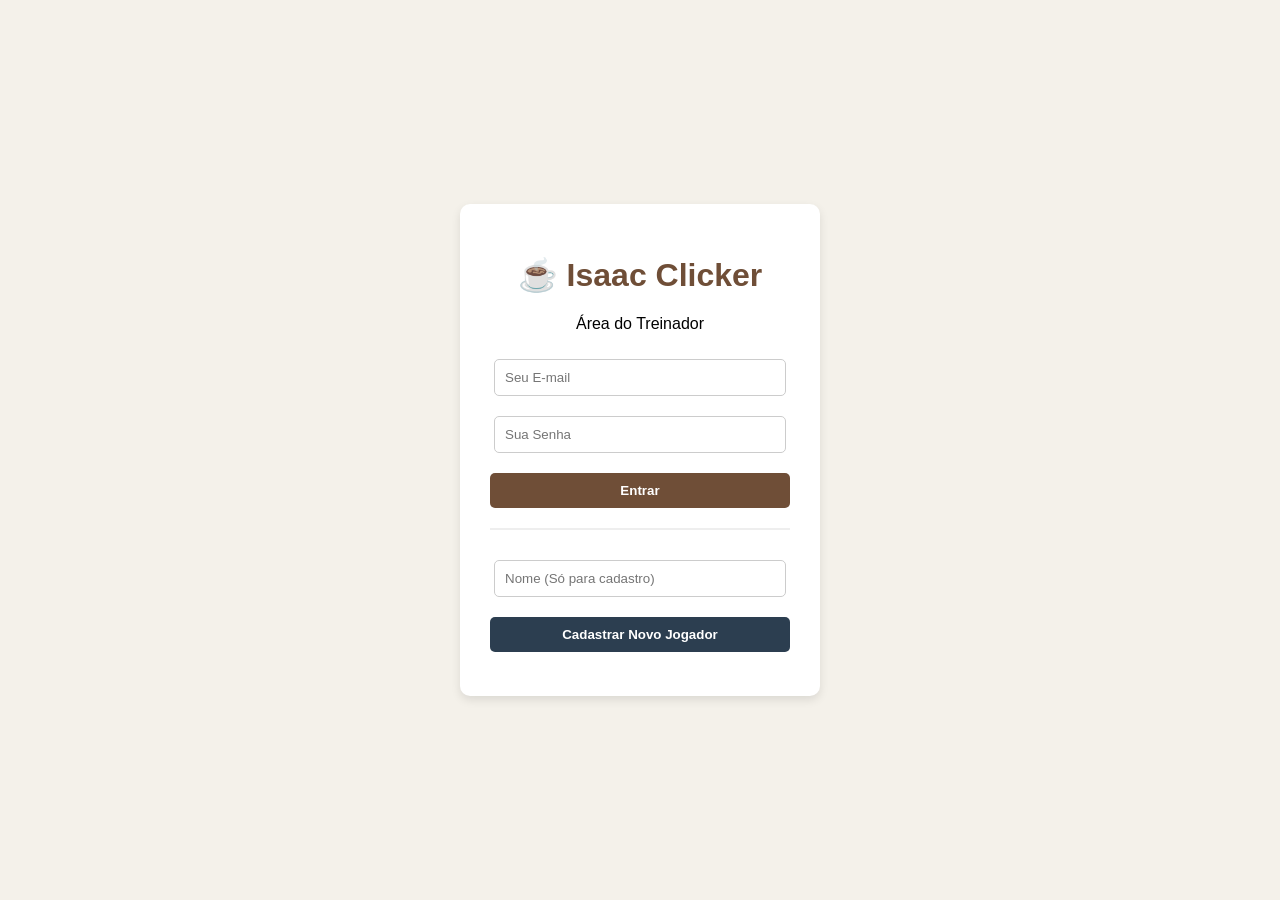
==== front-end/index.html @ 6835fd47 "back atualizado" ====
<!DOCTYPE html>
<html lang="pt-BR">
<head>
    <meta charset="UTF-8">
    <meta name="viewport" content="width=device-width, initial-scale=1.0">
    <title>Isaac Clicker - Login</title>
    <style>
        body { font-family: 'Segoe UI', Tahoma, Geneva, Verdana, sans-serif; background-color: #f4f1ea; display: flex; justify-content: center; align-items: center; height: 100vh; margin: 0; }
        .container { background: white; padding: 30px; border-radius: 10px; box-shadow: 0 4px 10px rgba(0,0,0,0.1); text-align: center; width: 300px; }
        input { width: 90%; padding: 10px; margin: 10px 0; border: 1px solid #ccc; border-radius: 5px; }
        button { width: 100%; padding: 10px; margin-top: 10px; border: none; border-radius: 5px; cursor: pointer; font-weight: bold; }
        .btn-login { background-color: #6f4e37; color: white; }
        .btn-cadastro { background-color: #2c3e50; color: white; }
        h1 { color: #6f4e37; } /* Cor de café */
    </style>
</head>
<body>

<div class="container">
    <h1>☕ Isaac Clicker</h1>
    <p>Área do Treinador</p>
    
    <input type="email" id="email" placeholder="Seu E-mail" required>
    <input type="password" id="senha" placeholder="Sua Senha" required>
    
    <button class="btn-login" onclick="fazerLogin()">Entrar</button>
    <hr style="margin: 20px 0; border: 0.5px solid #eee;">
    <input type="text" id="nome" placeholder="Nome (Só para cadastro)">
    <button class="btn-cadastro" onclick="fazerCadastro()">Cadastrar Novo Jogador</button>
    
    <p id="mensagem" style="color: red; font-size: 14px;"></p>
</div>

<script src="js/api.js"></script>
<script>
    async function fazerLogin() {
        const email = document.getElementById('email').value;
        const senha = document.getElementById('senha').value;
        
        try {
            const response = await fetch(`${BASE_URL}/jogadores/login`, {
                method: 'POST',
                headers: { 'Content-Type': 'application/json' },
                body: JSON.stringify({ email, senha })
            });
            const data = await response.json();
            
            if (response.ok) {
                // Salva o ID no navegador e vai pro jogo!
                localStorage.setItem("jogador_id", data.jogador_id);
                window.location.href = "game.html";
            } else {
                document.getElementById('mensagem').innerText = data.detail || "Erro ao logar.";
            }
        } catch (error) {
            console.error("Erro de conexão:", error);
        }
    }

    async function fazerCadastro() {
        const nome = document.getElementById('nome').value;
        const email = document.getElementById('email').value;
        const senha = document.getElementById('senha').value;

        try {
            const response = await fetch(`${BASE_URL}/jogadores/`, {
                method: 'POST',
                headers: { 'Content-Type': 'application/json' },
                body: JSON.stringify({ nome, email, senha })
            });
            const data = await response.json();

            if (response.ok) {
                document.getElementById('mensagem').style.color = "green";
                document.getElementById('mensagem').innerText = "Cadastro realizado! Faça login.";
            } else {
                document.getElementById('mensagem').innerText = data.detail || "Erro ao cadastrar.";
            }
        } catch (error) {
            console.error("Erro de conexão:", error);
        }
    }
</script>
</body>
</html>
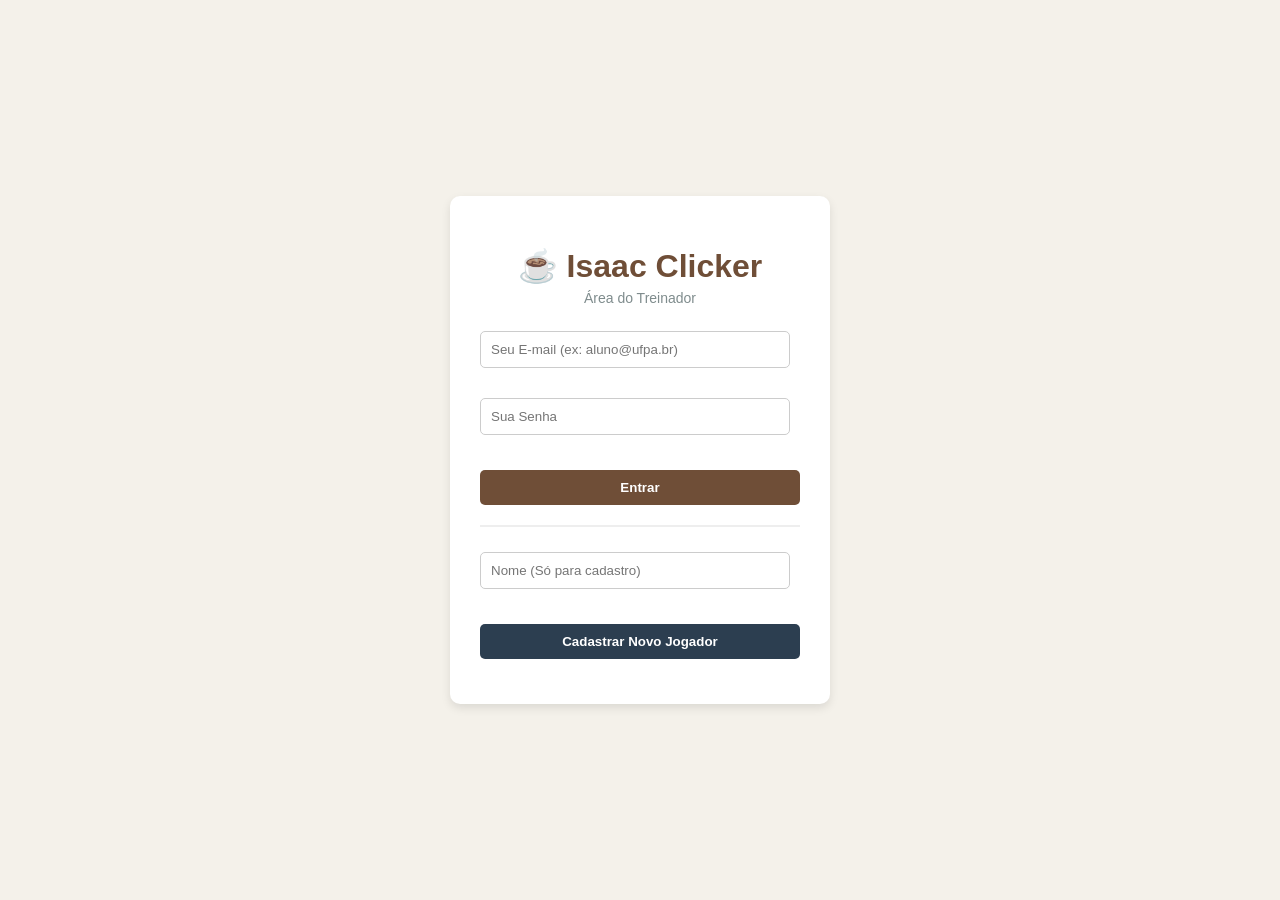
==== commit fce277c2: "integracao testada" ====
--- a/front-end/index.html
+++ b/front-end/index.html
@@ -6,36 +6,115 @@
     <title>Isaac Clicker - Login</title>
     <style>
         body { font-family: 'Segoe UI', Tahoma, Geneva, Verdana, sans-serif; background-color: #f4f1ea; display: flex; justify-content: center; align-items: center; height: 100vh; margin: 0; }
-        .container { background: white; padding: 30px; border-radius: 10px; box-shadow: 0 4px 10px rgba(0,0,0,0.1); text-align: center; width: 300px; }
-        input { width: 90%; padding: 10px; margin: 10px 0; border: 1px solid #ccc; border-radius: 5px; }
-        button { width: 100%; padding: 10px; margin-top: 10px; border: none; border-radius: 5px; cursor: pointer; font-weight: bold; }
+        .container { background: white; padding: 30px; border-radius: 10px; box-shadow: 0 4px 10px rgba(0,0,0,0.1); text-align: center; width: 320px; }
+        
+        /* Estilos dos inputs e mensagens de erro */
+        .input-group { text-align: left; margin-bottom: 5px; }
+        input { width: 90%; padding: 10px; margin: 5px 0; border: 1px solid #ccc; border-radius: 5px; outline: none; transition: 0.3s; }
+        input:focus { border-color: #2980b9; }
+        .input-invalido { border: 2px solid #e74c3c !important; background-color: #fadbd8; }
+        .erro-texto { color: #e74c3c; font-size: 12px; min-height: 15px; display: block; margin-bottom: 5px; margin-left: 5px; font-weight: bold; }
+        
+        button { width: 100%; padding: 10px; margin-top: 10px; border: none; border-radius: 5px; cursor: pointer; font-weight: bold; transition: 0.2s; }
+        button:hover { opacity: 0.9; transform: scale(0.98); }
         .btn-login { background-color: #6f4e37; color: white; }
         .btn-cadastro { background-color: #2c3e50; color: white; }
-        h1 { color: #6f4e37; } /* Cor de café */
+        h1 { color: #6f4e37; margin-bottom: 5px; } 
+        p.subtitle { margin-top: 0; color: #7f8c8d; font-size: 14px; margin-bottom: 20px;}
     </style>
 </head>
 <body>
 
 <div class="container">
     <h1>☕ Isaac Clicker</h1>
-    <p>Área do Treinador</p>
+    <p class="subtitle">Área do Treinador</p>
     
-    <input type="email" id="email" placeholder="Seu E-mail" required>
-    <input type="password" id="senha" placeholder="Sua Senha" required>
+    <div class="input-group">
+        <input type="email" id="email" placeholder="Seu E-mail (ex: aluno@ufpa.br)">
+        <span id="erro-email" class="erro-texto"></span>
+    </div>
+    
+    <div class="input-group">
+        <input type="password" id="senha" placeholder="Sua Senha">
+        <span id="erro-senha" class="erro-texto"></span>
+    </div>
     
     <button class="btn-login" onclick="fazerLogin()">Entrar</button>
+    
     <hr style="margin: 20px 0; border: 0.5px solid #eee;">
-    <input type="text" id="nome" placeholder="Nome (Só para cadastro)">
+    
+    <div class="input-group">
+        <input type="text" id="nome" placeholder="Nome (Só para cadastro)">
+        <span id="erro-nome" class="erro-texto"></span>
+    </div>
+    
     <button class="btn-cadastro" onclick="fazerCadastro()">Cadastrar Novo Jogador</button>
     
-    <p id="mensagem" style="color: red; font-size: 14px;"></p>
+    <p id="mensagem" style="color: red; font-size: 14px; margin-top: 15px; font-weight: bold;"></p>
 </div>
 
 <script src="js/api.js"></script>
 <script>
+    // --- FUNÇÕES DE VALIDAÇÃO VISUAL ---
+
+    function limparErros() {
+        document.querySelectorAll('.erro-texto').forEach(el => el.innerText = "");
+        document.querySelectorAll('input').forEach(el => el.classList.remove('input-invalido'));
+        document.getElementById('mensagem').innerText = "";
+    }
+
+    function mostrarErro(campoId, erroId, mensagem) {
+        document.getElementById(campoId).classList.add('input-invalido');
+        document.getElementById(erroId).innerText = mensagem;
+    }
+
+    function validarEmail(email) {
+        // Expressão Regular simples para checar formato de e-mail com @ e domínio
+        const re = /^[^\s@]+@[^\s@]+\.[^\s@]+$/;
+        return re.test(email);
+    }
+
+    function validarFormulario(isCadastro) {
+        limparErros();
+        let valido = true;
+        
+        const email = document.getElementById('email').value.trim();
+        const senha = document.getElementById('senha').value.trim();
+        const nome = document.getElementById('nome').value.trim();
+
+        if (!email) {
+            mostrarErro('email', 'erro-email', 'O e-mail é obrigatório.');
+            valido = false;
+        } else if (!validarEmail(email)) {
+            mostrarErro('email', 'erro-email', 'Digite um e-mail válido com @ e domínio.');
+            valido = false;
+        }
+
+        if (!senha) {
+            mostrarErro('senha', 'erro-senha', 'A senha é obrigatória.');
+            valido = false;
+        } else if (senha.length < 3) {
+            mostrarErro('senha', 'erro-senha', 'A senha deve ter no mínimo 3 caracteres.');
+            valido = false;
+        }
+
+        if (isCadastro) {
+            if (!nome) {
+                mostrarErro('nome', 'erro-nome', 'O nome é obrigatório para cadastro.');
+                valido = false;
+            }
+        }
+
+        return valido;
+    }
+
+    // --- INTEGRAÇÃO COM A API ---
+
     async function fazerLogin() {
-        const email = document.getElementById('email').value;
-        const senha = document.getElementById('senha').value;
+        if (!validarFormulario(false)) return; // Trava a execução se os dados estiverem errados
+
+        const email = document.getElementById('email').value.trim();
+        const senha = document.getElementById('senha').value.trim();
         
         try {
             const response = await fetch(`${BASE_URL}/jogadores/login`, {
@@ -46,21 +125,23 @@
             const data = await response.json();
             
             if (response.ok) {
-                // Salva o ID no navegador e vai pro jogo!
                 localStorage.setItem("jogador_id", data.jogador_id);
                 window.location.href = "game.html";
             } else {
-                document.getElementById('mensagem').innerText = data.detail || "Erro ao logar.";
+                document.getElementById('mensagem').style.color = "#e74c3c";
+                document.getElementById('mensagem').innerText = data.detail || "Erro ao logar. Verifique suas credenciais.";
             }
         } catch (error) {
-            console.error("Erro de conexão:", error);
+            document.getElementById('mensagem').innerText = "Erro ao conectar com o servidor.";
         }
     }
 
     async function fazerCadastro() {
-        const nome = document.getElementById('nome').value;
-        const email = document.getElementById('email').value;
-        const senha = document.getElementById('senha').value;
+        if (!validarFormulario(true)) return; // Trava a execução se os dados estiverem errados
+
+        const nome = document.getElementById('nome').value.trim();
+        const email = document.getElementById('email').value.trim();
+        const senha = document.getElementById('senha').value.trim();
 
         try {
             const response = await fetch(`${BASE_URL}/jogadores/`, {
@@ -71,13 +152,23 @@
             const data = await response.json();
 
             if (response.ok) {
-                document.getElementById('mensagem').style.color = "green";
-                document.getElementById('mensagem').innerText = "Cadastro realizado! Faça login.";
+                limparErros();
+                document.getElementById('mensagem').style.color = "#2ecc71"; // Verde sucesso
+                document.getElementById('mensagem').innerText = "✅ Cadastro realizado! Agora você pode Entrar.";
+                // Opcional: limpar os campos após sucesso
+                document.getElementById('nome').value = "";
+                document.getElementById('senha').value = "";
             } else {
-                document.getElementById('mensagem').innerText = data.detail || "Erro ao cadastrar.";
+                document.getElementById('mensagem').style.color = "#e74c3c";
+                // Tratando erros específicos do FastAPI/Pydantic
+                if (response.status === 422) {
+                    document.getElementById('mensagem').innerText = "Erro nos dados. O e-mail já existe ou o formato é inválido.";
+                } else {
+                    document.getElementById('mensagem').innerText = data.detail || "Erro ao cadastrar.";
+                }
             }
         } catch (error) {
-            console.error("Erro de conexão:", error);
+            document.getElementById('mensagem').innerText = "Erro ao conectar com o servidor.";
         }
     }
 </script>
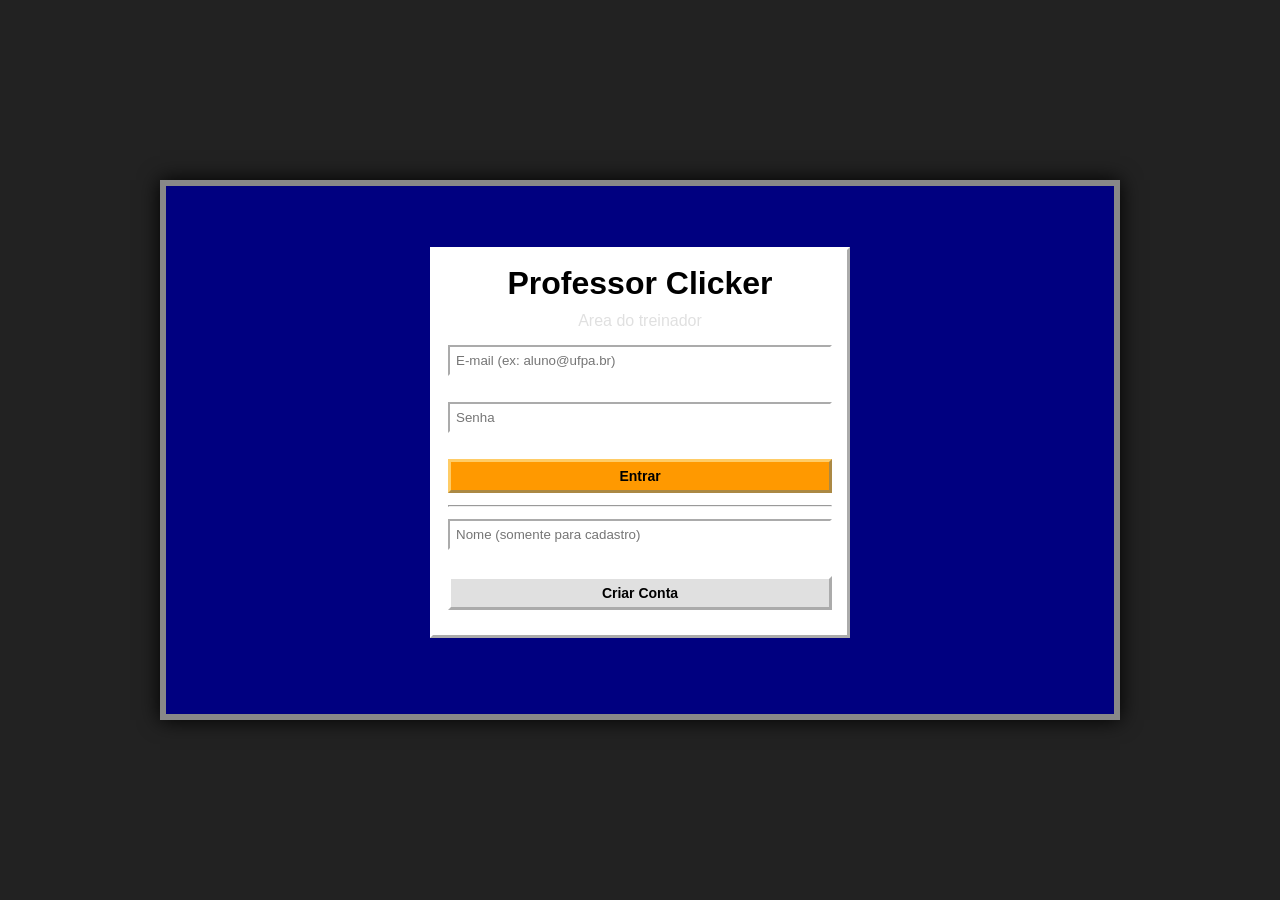
==== commit ba06d2a0: "css e páginas atualizados" ====
--- a/front-end/index.html
+++ b/front-end/index.html
@@ -3,174 +3,138 @@
 <head>
     <meta charset="UTF-8">
     <meta name="viewport" content="width=device-width, initial-scale=1.0">
-    <title>Isaac Clicker - Login</title>
-    <style>
-        body { font-family: 'Segoe UI', Tahoma, Geneva, Verdana, sans-serif; background-color: #f4f1ea; display: flex; justify-content: center; align-items: center; height: 100vh; margin: 0; }
-        .container { background: white; padding: 30px; border-radius: 10px; box-shadow: 0 4px 10px rgba(0,0,0,0.1); text-align: center; width: 320px; }
-        
-        /* Estilos dos inputs e mensagens de erro */
-        .input-group { text-align: left; margin-bottom: 5px; }
-        input { width: 90%; padding: 10px; margin: 5px 0; border: 1px solid #ccc; border-radius: 5px; outline: none; transition: 0.3s; }
-        input:focus { border-color: #2980b9; }
-        .input-invalido { border: 2px solid #e74c3c !important; background-color: #fadbd8; }
-        .erro-texto { color: #e74c3c; font-size: 12px; min-height: 15px; display: block; margin-bottom: 5px; margin-left: 5px; font-weight: bold; }
-        
-        button { width: 100%; padding: 10px; margin-top: 10px; border: none; border-radius: 5px; cursor: pointer; font-weight: bold; transition: 0.2s; }
-        button:hover { opacity: 0.9; transform: scale(0.98); }
-        .btn-login { background-color: #6f4e37; color: white; }
-        .btn-cadastro { background-color: #2c3e50; color: white; }
-        h1 { color: #6f4e37; margin-bottom: 5px; } 
-        p.subtitle { margin-top: 0; color: #7f8c8d; font-size: 14px; margin-bottom: 20px;}
-    </style>
+    <title>Professor Clicker - Login</title>
+    <link rel="stylesheet" href="css/style.css">
 </head>
 <body>
+    <div class="flash-container auth-screen">
+        <div class="panel auth-panel">
+            <h1>Professor Clicker</h1>
+            <p class="subtitle">Area do treinador</p>
 
-<div class="container">
-    <h1>☕ Isaac Clicker</h1>
-    <p class="subtitle">Área do Treinador</p>
-    
-    <div class="input-group">
-        <input type="email" id="email" placeholder="Seu E-mail (ex: aluno@ufpa.br)">
-        <span id="erro-email" class="erro-texto"></span>
+            <form id="auth-form" onsubmit="return false;">
+                <input type="email" id="email" placeholder="E-mail (ex: aluno@ufpa.br)" autocomplete="email">
+                <span id="erro-email" class="error-text"></span>
+
+                <input type="password" id="senha" placeholder="Senha" autocomplete="current-password">
+                <span id="erro-senha" class="error-text"></span>
+
+                <button type="button" class="btn-retro btn-primary" style="width: 100%;" onclick="fazerLogin()">Entrar</button>
+
+                <hr style="margin: 12px 0;">
+
+                <input type="text" id="nome" placeholder="Nome (somente para cadastro)" autocomplete="name">
+                <span id="erro-nome" class="error-text"></span>
+
+                <button type="button" class="btn-retro" style="width: 100%;" onclick="fazerCadastro()">Criar Conta</button>
+            </form>
+
+            <p id="mensagem" class="message"></p>
+        </div>
     </div>
-    
-    <div class="input-group">
-        <input type="password" id="senha" placeholder="Sua Senha">
-        <span id="erro-senha" class="erro-texto"></span>
-    </div>
-    
-    <button class="btn-login" onclick="fazerLogin()">Entrar</button>
-    
-    <hr style="margin: 20px 0; border: 0.5px solid #eee;">
-    
-    <div class="input-group">
-        <input type="text" id="nome" placeholder="Nome (Só para cadastro)">
-        <span id="erro-nome" class="erro-texto"></span>
-    </div>
-    
-    <button class="btn-cadastro" onclick="fazerCadastro()">Cadastrar Novo Jogador</button>
-    
-    <p id="mensagem" style="color: red; font-size: 14px; margin-top: 15px; font-weight: bold;"></p>
-</div>
 
-<script src="js/api.js"></script>
-<script>
-    // --- FUNÇÕES DE VALIDAÇÃO VISUAL ---
-
-    function limparErros() {
-        document.querySelectorAll('.erro-texto').forEach(el => el.innerText = "");
-        document.querySelectorAll('input').forEach(el => el.classList.remove('input-invalido'));
-        document.getElementById('mensagem').innerText = "";
-    }
-
-    function mostrarErro(campoId, erroId, mensagem) {
-        document.getElementById(campoId).classList.add('input-invalido');
-        document.getElementById(erroId).innerText = mensagem;
-    }
-
-    function validarEmail(email) {
-        // Expressão Regular simples para checar formato de e-mail com @ e domínio
-        const re = /^[^\s@]+@[^\s@]+\.[^\s@]+$/;
-        return re.test(email);
-    }
-
-    function validarFormulario(isCadastro) {
-        limparErros();
-        let valido = true;
-        
-        const email = document.getElementById('email').value.trim();
-        const senha = document.getElementById('senha').value.trim();
-        const nome = document.getElementById('nome').value.trim();
-
-        if (!email) {
-            mostrarErro('email', 'erro-email', 'O e-mail é obrigatório.');
-            valido = false;
-        } else if (!validarEmail(email)) {
-            mostrarErro('email', 'erro-email', 'Digite um e-mail válido com @ e domínio.');
-            valido = false;
+    <script src="js/api.js"></script>
+    <script>
+        function limparErros() {
+            document.querySelectorAll('.error-text').forEach(el => el.innerText = "");
+            document.querySelectorAll('input').forEach(el => el.classList.remove('input-invalid'));
+            const msg = document.getElementById('mensagem');
+            msg.className = 'message';
+            msg.innerText = "";
         }
 
-        if (!senha) {
-            mostrarErro('senha', 'erro-senha', 'A senha é obrigatória.');
-            valido = false;
-        } else if (senha.length < 3) {
-            mostrarErro('senha', 'erro-senha', 'A senha deve ter no mínimo 3 caracteres.');
-            valido = false;
+        function setMensagem(texto, tipo) {
+            const msg = document.getElementById('mensagem');
+            msg.className = `message ${tipo}`;
+            msg.innerText = texto;
         }
 
-        if (isCadastro) {
-            if (!nome) {
-                mostrarErro('nome', 'erro-nome', 'O nome é obrigatório para cadastro.');
+        function mostrarErro(campoId, erroId, mensagem) {
+            document.getElementById(campoId).classList.add('input-invalid');
+            document.getElementById(erroId).innerText = mensagem;
+        }
+
+        function validarEmail(email) {
+            const re = /^[^\s@]+@[^\s@]+\.[^\s@]+$/;
+            return re.test(email);
+        }
+
+        function validarFormulario(isCadastro) {
+            limparErros();
+            let valido = true;
+
+            const email = document.getElementById('email').value.trim();
+            const senha = document.getElementById('senha').value.trim();
+            const nome = document.getElementById('nome').value.trim();
+
+            if (!email) {
+                mostrarErro('email', 'erro-email', 'O e-mail e obrigatorio.');
                 valido = false;
+            } else if (!validarEmail(email)) {
+                mostrarErro('email', 'erro-email', 'Digite um e-mail valido.');
+                valido = false;
+            }
+
+            if (!senha) {
+                mostrarErro('senha', 'erro-senha', 'A senha e obrigatoria.');
+                valido = false;
+            } else if (senha.length < 3) {
+                mostrarErro('senha', 'erro-senha', 'A senha deve ter no minimo 3 caracteres.');
+                valido = false;
+            }
+
+            if (isCadastro && !nome) {
+                mostrarErro('nome', 'erro-nome', 'O nome e obrigatorio para cadastro.');
+                valido = false;
+            }
+
+            return valido;
+        }
+
+        async function fazerLogin() {
+            if (!validarFormulario(false)) return;
+
+            const email = document.getElementById('email').value.trim();
+            const senha = document.getElementById('senha').value.trim();
+
+            try {
+                const data = await apiFetch('/jogadores/login', {
+                    method: 'POST',
+                    body: { email, senha }
+                });
+
+                setJogadorId(data.jogador_id);
+                await carregarJogador();
+                window.location.href = 'game.html';
+            } catch (error) {
+                setMensagem(error.message || 'Erro ao logar.', 'error');
             }
         }
 
-        return valido;
-    }
+        async function fazerCadastro() {
+            if (!validarFormulario(true)) return;
 
-    // --- INTEGRAÇÃO COM A API ---
+            const nome = document.getElementById('nome').value.trim();
+            const email = document.getElementById('email').value.trim();
+            const senha = document.getElementById('senha').value.trim();
 
-    async function fazerLogin() {
-        if (!validarFormulario(false)) return; // Trava a execução se os dados estiverem errados
+            try {
+                await apiFetch('/jogadores/', {
+                    method: 'POST',
+                    body: { nome, email, senha }
+                });
 
-        const email = document.getElementById('email').value.trim();
-        const senha = document.getElementById('senha').value.trim();
-        
-        try {
-            const response = await fetch(`${BASE_URL}/jogadores/login`, {
-                method: 'POST',
-                headers: { 'Content-Type': 'application/json' },
-                body: JSON.stringify({ email, senha })
-            });
-            const data = await response.json();
-            
-            if (response.ok) {
-                localStorage.setItem("jogador_id", data.jogador_id);
-                window.location.href = "game.html";
-            } else {
-                document.getElementById('mensagem').style.color = "#e74c3c";
-                document.getElementById('mensagem').innerText = data.detail || "Erro ao logar. Verifique suas credenciais.";
-            }
-        } catch (error) {
-            document.getElementById('mensagem').innerText = "Erro ao conectar com o servidor.";
-        }
-    }
-
-    async function fazerCadastro() {
-        if (!validarFormulario(true)) return; // Trava a execução se os dados estiverem errados
-
-        const nome = document.getElementById('nome').value.trim();
-        const email = document.getElementById('email').value.trim();
-        const senha = document.getElementById('senha').value.trim();
-
-        try {
-            const response = await fetch(`${BASE_URL}/jogadores/`, {
-                method: 'POST',
-                headers: { 'Content-Type': 'application/json' },
-                body: JSON.stringify({ nome, email, senha })
-            });
-            const data = await response.json();
-
-            if (response.ok) {
-                limparErros();
-                document.getElementById('mensagem').style.color = "#2ecc71"; // Verde sucesso
-                document.getElementById('mensagem').innerText = "✅ Cadastro realizado! Agora você pode Entrar.";
-                // Opcional: limpar os campos após sucesso
-                document.getElementById('nome').value = "";
-                document.getElementById('senha').value = "";
-            } else {
-                document.getElementById('mensagem').style.color = "#e74c3c";
-                // Tratando erros específicos do FastAPI/Pydantic
-                if (response.status === 422) {
-                    document.getElementById('mensagem').innerText = "Erro nos dados. O e-mail já existe ou o formato é inválido.";
+                setMensagem('Cadastro realizado! Agora voce pode entrar.', 'success');
+                document.getElementById('nome').value = '';
+                document.getElementById('senha').value = '';
+            } catch (error) {
+                if (error.status === 422) {
+                    setMensagem('Erro nos dados. Verifique e tente novamente.', 'error');
                 } else {
-                    document.getElementById('mensagem').innerText = data.detail || "Erro ao cadastrar.";
+                    setMensagem(error.message || 'Erro ao cadastrar.', 'error');
                 }
             }
-        } catch (error) {
-            document.getElementById('mensagem').innerText = "Erro ao conectar com o servidor.";
         }
-    }
-</script>
+    </script>
 </body>
 </html>
--- a/front-end/css/style.css
+++ b/front-end/css/style.css
@@ -0,0 +1,219 @@
+/* Reset */
+* { box-sizing: border-box; margin: 0; padding: 0; }
+
+body {
+	background-color: #222;
+	display: flex;
+	justify-content: center;
+	align-items: center;
+	min-height: 100vh;
+	font-family: 'Verdana', 'Comic Sans MS', sans-serif;
+}
+
+/* Container 16:9 simulando tela retro */
+.flash-container {
+	width: 960px;
+	height: 540px;
+	background: #4DB8FF;
+	border: 6px solid #888;
+	box-shadow: 0 0 20px black;
+	position: relative;
+	display: flex;
+	flex-direction: column;
+	overflow: hidden;
+}
+
+.auth-screen {
+	justify-content: center;
+	align-items: center;
+	background: #000080;
+}
+
+.auth-panel {
+	width: 420px;
+	text-align: center;
+}
+
+/* Barra de navegacao */
+.top-nav {
+	background: #C0C0C0;
+	border-bottom: 4px outset #FFF;
+	padding: 8px;
+	display: flex;
+	gap: 10px;
+	align-items: center;
+	flex-wrap: wrap;
+}
+
+.top-nav .saldo {
+	margin-left: auto;
+	font-weight: bold;
+	color: #000;
+	background: #FFF;
+	padding: 2px 8px;
+	border: 2px inset #FFF;
+}
+
+/* Botoes retro */
+.btn-retro {
+	background: #E0E0E0;
+	border: 3px outset #FFF;
+	padding: 6px 12px;
+	font-weight: bold;
+	text-decoration: none;
+	color: black;
+	cursor: pointer;
+	font-size: 14px;
+}
+
+.btn-retro:active {
+	border-style: inset;
+	background: #D0D0D0;
+}
+
+.btn-primary { background: #FF9900; border-color: #FFCC66; }
+.btn-danger { background: #FF4444; border-color: #FF8888; color: white; }
+.btn-success { background: #44FF44; border-color: #88FF88; }
+
+/* Area principal */
+.content {
+	flex: 1;
+	padding: 15px;
+	overflow-y: auto;
+	position: relative;
+}
+
+/* Paineis estilo janela */
+.panel {
+	background: #FFF;
+	border: 3px outset #FFF;
+	padding: 15px;
+	margin-bottom: 15px;
+}
+
+.panel h1, .panel h2 {
+	margin-bottom: 10px;
+}
+
+/* Tabela */
+table {
+	width: 100%;
+	border-collapse: collapse;
+	background: white;
+}
+
+th, td {
+	border: 1px solid #000;
+	padding: 8px;
+	text-align: left;
+}
+
+th { background: #C0C0C0; }
+
+.table-empty {
+	text-align: center;
+	color: #555;
+}
+
+/* Botao de clicker */
+.clicker-btn {
+	width: 200px;
+	height: 200px;
+	border-radius: 50%;
+	background: #FF0000;
+	border: 10px outset #FF6666;
+	font-size: 24px;
+	font-weight: bold;
+	color: white;
+	cursor: pointer;
+	margin: 40px auto;
+	display: block;
+	text-shadow: 2px 2px #000;
+}
+
+.clicker-btn:active {
+	border-style: inset;
+	transform: scale(0.95);
+}
+
+.clicker-btn:disabled {
+	opacity: 0.7;
+	cursor: not-allowed;
+}
+
+/* Formularios */
+input {
+	border: 2px inset #FFF;
+	padding: 6px;
+	margin-bottom: 6px;
+	width: 100%;
+}
+
+.input-invalid {
+	border: 2px solid #C0392B;
+	background: #FDEDEC;
+}
+
+.error-text {
+	color: #C0392B;
+	font-size: 12px;
+	min-height: 14px;
+	display: block;
+	margin-bottom: 6px;
+}
+
+.message {
+	margin-top: 10px;
+	font-weight: bold;
+}
+
+.message.success { color: #1E7E1E; }
+.message.error { color: #C0392B; }
+
+.subtitle {
+	color: #E0E0E0;
+	margin-bottom: 15px;
+}
+
+.list-compact {
+	list-style: none;
+	padding-left: 0;
+}
+
+.list-item {
+	border: 2px solid #000;
+	padding: 10px;
+	margin-bottom: 6px;
+	display: flex;
+	gap: 10px;
+	align-items: center;
+	background: #EEE;
+}
+
+.list-item img {
+	width: 48px;
+	height: 48px;
+	image-rendering: pixelated;
+}
+
+.panel-note {
+	font-size: 12px;
+	color: #333;
+}
+
+@media (max-width: 980px) {
+	body { align-items: flex-start; }
+
+	.flash-container {
+		width: 100%;
+		height: auto;
+		min-height: 100vh;
+		border-width: 0;
+		box-shadow: none;
+	}
+
+	.top-nav { justify-content: center; }
+	.top-nav .saldo { margin-left: 0; }
+
+	.auth-panel { width: 90%; }
+}
